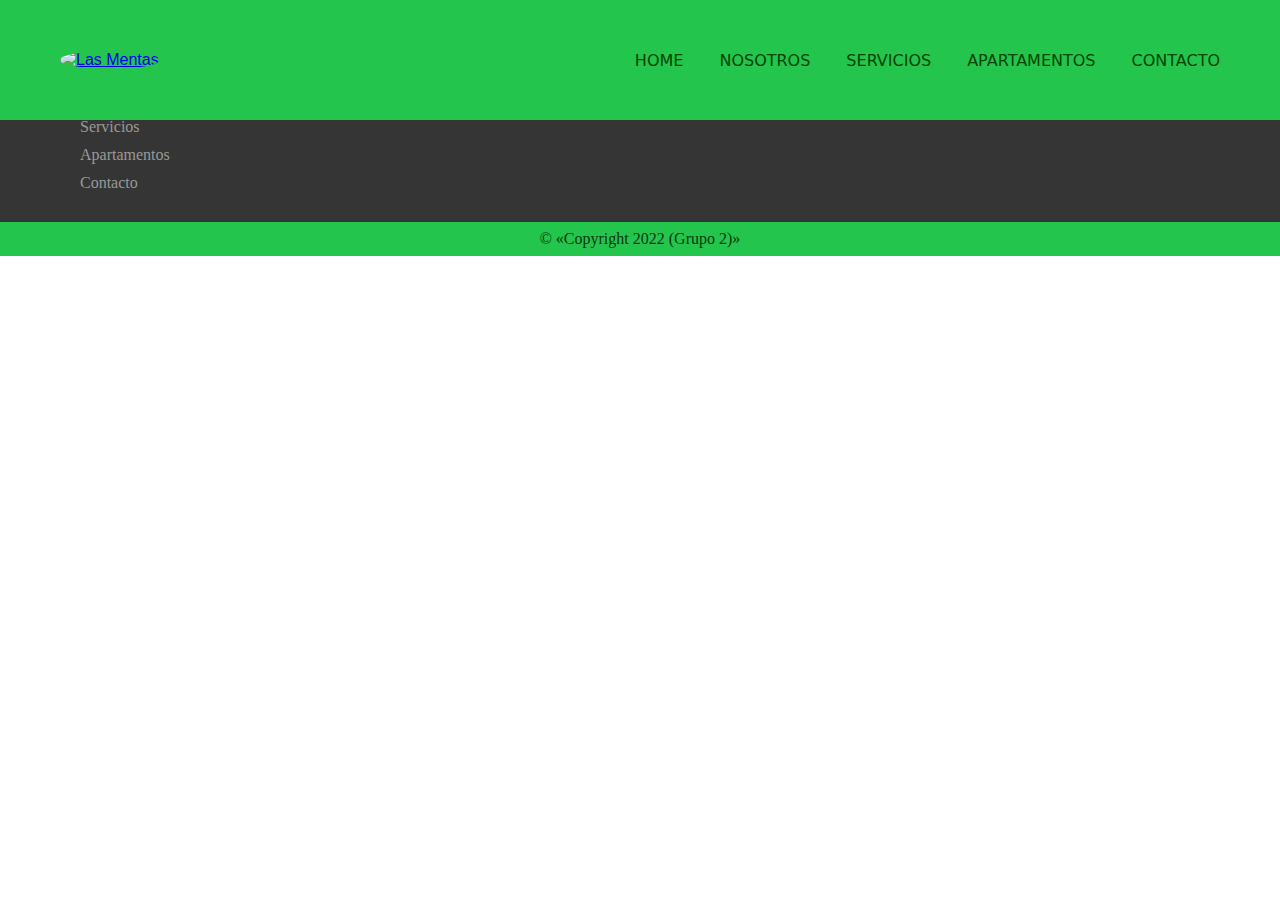
==== html/apartamentos.html @ beac0fbd "Formulario de contacto y encarpetados" ====
<!DOCTYPE html>
<html lang="es">
<head>
    <meta charset="UTF-8">
    <meta http-equiv="X-UA-Compatible" content="IE=edge">
    <meta name="viewport" content="width=device-width, initial-scale=1.0">
    <link rel="stylesheet" href="../style/style.css">
    <title>Document</title>
</head>
<body>
    <header>
        <div class="conteiner-menu">
            <div class="logo">
                <a href="../index.html"><img src="../img/logo.webp" class="logo" alt="Las Mentas"></a>
            </div>
            <div class="menu">
                <i class="fas fa-bars" id="btn_menu"></i>
                <div id="back_menu"></div>
                <nav id="nav">
                    <a href="../index.html"><img src="../img/logo.webp" class="logo" alt="Las Mentas"></a>
                    <ul>
                        <li><a href="../index.html">Home</a></li>
                        <li><a href="nosotros.html">Nosotros</a></li>
                        <li><a href="servicios.html">Servicios</a></li>
                        <li><a href="apartamentos.html">Apartamentos</a></li>
                        <li><a href="contacto.html">Contacto</a></li>
                    </ul>
                </nav>
            </div>
        </div>
    </header>
    <footer>
        <div class="container-footer">
            <div class="SiteMap">
                <h2>SiteMap</h2>
                <ul>
                    <li><a href="../index.html">Home</a></li>
                    <li><a href="nosotros.html">Nosotros</a></li>
                    <li><a href="servicios.html">Servicios</a></li>
                    <li><a href="apartamentos.html">Apartamentos</a></li>
                    <li><a href="contacto.html">Contacto</a></li>
                </ul>
            </div>
            <div class="redes social">
                <h2>Redes Sociales</h2>
                <ul class="sci">
                    <li><a href="#"><i class="fab fa-whatsapp"></i></a></li>
                    <li><a href="#"><i class="fab fa-facebook"></i></a></li>
                    <li><a href="#"><i class="fab fa-discord"></i></a></li>
                </ul>
            </div>
        </div>
        
    </footer>
    <div class="copy">
        <p>&copy; «Copyright 2022 (Grupo 2)» </p>
    </div>

    <script src="https://kit.fontawesome.com/41bcea2ae3.js" crossorigin="anonymous"></script>
    <script src="../js/script.js"></script>
</body>
</html>
---- style/style.css ----
*{
  margin: 0;
  padding: 0;
  box-sizing: border-box;
}
/*---------Home-------------*/
header{
  font-family: 'Montserrat', sans-serif;
  width: 100%;
  height: 100px;
  margin-top: 0px;
  position: fixed;
  z-index: 1;
  background-color: rgb(36, 197, 76);
  padding: 60px;
}
.conteiner-menu{
  max-width: 1200px;
  height: 100%;
  margin: auto;
  display: flex;
  justify-content: space-between;
}
.logo{
  border-radius: 50%;
  height: 100%;
  display: flex;
  align-items: center;
}
.logo img{
  width: 100px;
}
.menu{
  display: flex;
  align-items: center;
}
.menu ul{
  display: flex;
}
.menu ul li{
  list-style: none;
  margin-left: 36px;
  position: relative;
}
.menu ul li a{
  text-decoration: none;
  font-size: 16px;
  color: rgb(2, 67, 4);
  text-transform: uppercase;
  font-family: system-ui, -apple-system, BlinkMacSystemFont, 'Segoe UI', Roboto, Oxygen, Ubuntu, Cantarell, 'Open Sans', 'Helvetica Neue', sans-serif;
}
.menu ul li::before{
  content: "";
  height: 3px;
  width: 0;
  background-color: rgb(165, 211, 120);
  position: absolute;
  right: 0;
  bottom: -12px;
  transition: 0.5s ease-out;
}
.menu ul li:hover:before{
  width: 100%;
}
.menu nav img{
  display: none;
}
.menu #btn_menu{
  display: none;
}
/*------------------------main------------------------*/
.inicio{
  background-image: url(img/01.webp);
  background-repeat: no-repeat;
  background-size: cover;
}
.conteinerMain{ 
  overflow: hidden;
  width: 800px;
  height: 800px;
  position: relative;
  margin: 0px auto;
  padding-bottom: 30px;
  padding-top: 150px;
}
.conteinerMain img{
  width: 100%;
  height: 100%;
  border-radius: 20px;
  box-shadow: 5px 8px 12px black;
}
.conteinerMain h1{
  font-size: 50px;
  color: #050900;
  position: absolute;
  left: 50%;
  top: 30%;
  transform: translate(-50%, -50%);
  text-shadow:0 0 8px #a8e162;
}
.conteinerMain h2{
  font-size:28px;
  color: #a8e162;
  position: absolute;
  left: 50%;
  top: 36%;
  transform: translate(-50%, -50%);
  text-shadow:0 0 8px #02270b;
}
.conteinerMain p{
  font-size:22px;
  color: black;
  position: absolute;
  left: 50%;
  top: 60%;
  transform: translate(-50%, -50%);
  text-shadow:0 0 8px #c5d7ab;
}
.conteinerMain input{
  font-size:20px;
  color: black;
  position: absolute;
  left: 50%;
  top: 85%;
  transform: translate(-50%, -50%);
  text-shadow:0 0 8px #05f03c;
  cursor: pointer;
  transition: all 0.7s ease;
  border-radius: 50px;
  padding: 15px;
  background-color: #1a331acc;
}
.conteinerMain input:hover{
  box-shadow: 10px 10px 20px greenyellow;

}
/*------------------------footer------------------------*/

footer{
  position: relative;
  width: 100%;
  height: auto;
  padding: 20px 80px;
  background: rgba(17, 17, 17, 0.846);
  display: flex;
  justify-content: space-between;
  flex-wrap: wrap;
}
footer .container-footer{
  display: flex;
  justify-content: space-between;
  flex-wrap: wrap;
  flex-direction: row;
}
footer .container-footer .redes{
  margin-right: 58px;
}
footer .container-footer .redes .social{
  width: 40%;
}
footer .container-footer h2{
  position: relative;
  color: #fbf8f8;
  font-weight: 500;
  margin-bottom: 15px;
}
footer .container-footer h2::before{
  content:'';
  position: absolute;
  bottom: -5px;
  left: 0;
  width: 50px;
  height: 2px;
  background: #05f03c;
}
.sci{
  margin-top: 20px;
  display: flex;
}
.sci li{
  list-style: none;
}
.sci li a{
  display: inline-block;
  width: 40px;
  height: 40px;
  background: rgb(15, 126, 41);
  display: flex;
  justify-content: center;
  align-items: center;
  margin-right: 10px;
  text-decoration: none;
  border-radius: 4px;
}
.sci li a:hover{
  background:#31a43d;
}
.sci li a  .fab{
  color: #fff;
  font-size: 20px;
}
.SiteMap{
  position: relative;
  width: 25%;
}
.SiteMap ul li{
  list-style: none;
}
.SiteMap ul li a{
  color: #999;
  text-decoration: none;
  margin-bottom: 10px;
  display: inline-block;
}
.SiteMap ul li a:hover{
  color: #fff;
}
.copy{
  width: 100%;
  background: rgb(36, 197, 76);
  padding: 8px 100px;
  text-align: center;
  color: rgb(8, 56, 15);
}

/*------------------------responsive------------------------*/
@media screen and (max-width: 900px){
  .conteinerMain{ 
    overflow: hidden;
    width: 600px;
    height: 700px;
    position: relative;
    margin: 0px auto;
    padding-bottom: 30px;
    padding-top: 150px;
  }
  .conteinerMain img{
    width: 100%;
    height: 100%;
    border-radius: 20px;
    box-shadow: 5px 8px 12px black;
  }
  .conteinerMain h1{
    font-size: 40px;
    color: #050900;
    position: absolute;
    left: 50%;
    top: 30%;
    transform: translate(-50%, -50%);
    text-shadow:0 0 8px #a8e162;
  }
  .conteinerMain h2{
    font-size:20px;
    color: #a8e162;
    position: absolute;
    left: 50%;
    top: 36%;
    transform: translate(-50%, -50%);
    text-shadow:0 0 8px #02270b;
  }
  .conteinerMain p{
    font-size:16px;
    color: black;
    position: absolute;
    left: 50%;
    top: 60%;
    transform: translate(-50%, -50%);
    text-shadow:0 0 8px #c5d7ab;
  }
  .conteinerMain input{
    font-size:16px;
    color: black;
    position: absolute;
    left: 50%;
    top: 85%;
    transform: translate(-50%, -50%);
    text-shadow:0 0 8px #05f03c;
    cursor: pointer;
    transition: all 0.7s ease;
    border-radius: 50px;
    padding: 15px;
    background-color: #1a331acc;
  }
}
@media screen and (max-width: 780px){

  .menu nav{
    position: fixed;
    top: 0;
    right: -250px;
    background: rgb(1, 0, 9);
    width: 250px;
    height: 100vh;
    padding: 40px;
    z-index: 1;
  }
  .menu ul{
    flex-direction: column;
    margin-top: 40px;
  }
  .menu ul li{
    margin-top: 30px;
    margin-left: 0;
  }
  .menu ul li a{
    color: #bebebe;
  }
  .menu ul li a:hover{
    color: #a1e497;
  }
  .menu nav img{
    height: 100px;
    width: 100px;
    display: block;
  }   
  #back_menu{
    position: fixed;
    top: 0;
    left: 0;
    width: 100%;
    height: 100vh;
    background: rgba(0, 0, 0, 0.434);
    display: none;
  }
  .menu #btn_menu{
    display: flex;
    align-items: center;
    justify-content: center;
    width: 60px;
    height: 60px;
    background: #faf7f8;
    font-size: 24px;
    border-radius: 50px;
    cursor: pointer;
    box-shadow: 1px 1px 30px -6px #d0f0d2;    
  }
  .menu #btn_menu:hover{
    background-color: #bebebe84;
    transition: all 300ms;
  }
  
}  
@media screen and (max-width: 600px){
  .conteinerMain{ 
    overflow: hidden;
    width: 500px;
    height: 600px;
    position: relative;
    margin: 0px auto;
    padding-bottom: 30px;
    padding-top: 150px;
  }
  .conteinerMain img{
    width: 100%;
    height: 100%;
    border-radius: 20px;
    box-shadow: 5px 8px 12px black;
  }
  .conteinerMain h1{
    font-size: 30px;
    color: #050900;
    position: absolute;
    left: 50%;
    top: 36%;
    transform: translate(-50%, -50%);
    text-shadow:0 0 8px #a8e162;
  }
  .conteinerMain h2{
    font-size:16px;
    color: #a8e162;
    position: absolute;
    left: 50%;
    top: 42%;
    transform: translate(-50%, -50%);
    text-shadow:0 0 8px #02270b;
  }
  .conteinerMain p{
    font-size:12px;
    color: black;
    position: absolute;
    left: 50%;
    top: 63%;
    transform: translate(-50%, -50%);
    text-shadow:0 0 8px #c5d7ab;
  }
  .conteinerMain input{
    font-size:16px;
    color: black;
    position: absolute;
    left: 50%;
    top: 85%;
    transform: translate(-50%, -50%);
    text-shadow:0 0 8px #05f03c;
    cursor: pointer;
    transition: all 0.7s ease;
    border-radius: 50px;
    padding: 15px;
    background-color: #1a331acc;
  }
}
@media screen and (max-width: 500px){
  .conteinerMain{ 
    overflow: hidden;
    width: 300px;
    height: 500px;
    position: relative;
    margin: 0px auto;
    padding-bottom: 30px;
    padding-top: 150px;
  }
  .conteinerMain img{
    width: 100%;
    height: 100%;
    border-radius: 20px;
    box-shadow: 5px 8px 12px black;
  }
  .conteinerMain h1{
    font-size: 30px;
    color: #050900;
    position: absolute;
    left: 50%;
    top: 36%;
    transform: translate(-50%, -50%);
    text-shadow:0 0 8px #a8e162;
  }
  .conteinerMain h2{
    font-size:16px;
    color: #a8e162;
    position: absolute;
    left: 50%;
    top: 42%;
    transform: translate(-50%, -50%);
    text-shadow:0 0 8px #02270b;
  }
  .conteinerMain p{
    font-size:12px;
    color: black;
    position: absolute;
    left: 50%;
    top: 67%;
    transform: translate(-50%, -50%);
    text-shadow:0 0 8px #c5d7ab;
  }
  .conteinerMain input{
    font-size:12px;
    color: black;
    position: absolute;
    left: 50%;
    top: 89%;
    transform: translate(-50%, -50%);
    text-shadow:0 0 8px #05f03c;
    cursor: pointer;
    transition: all 0.7s ease;
    border-radius: 50px;
    padding: 0;
    background-color: #1a331acc;
  }

}
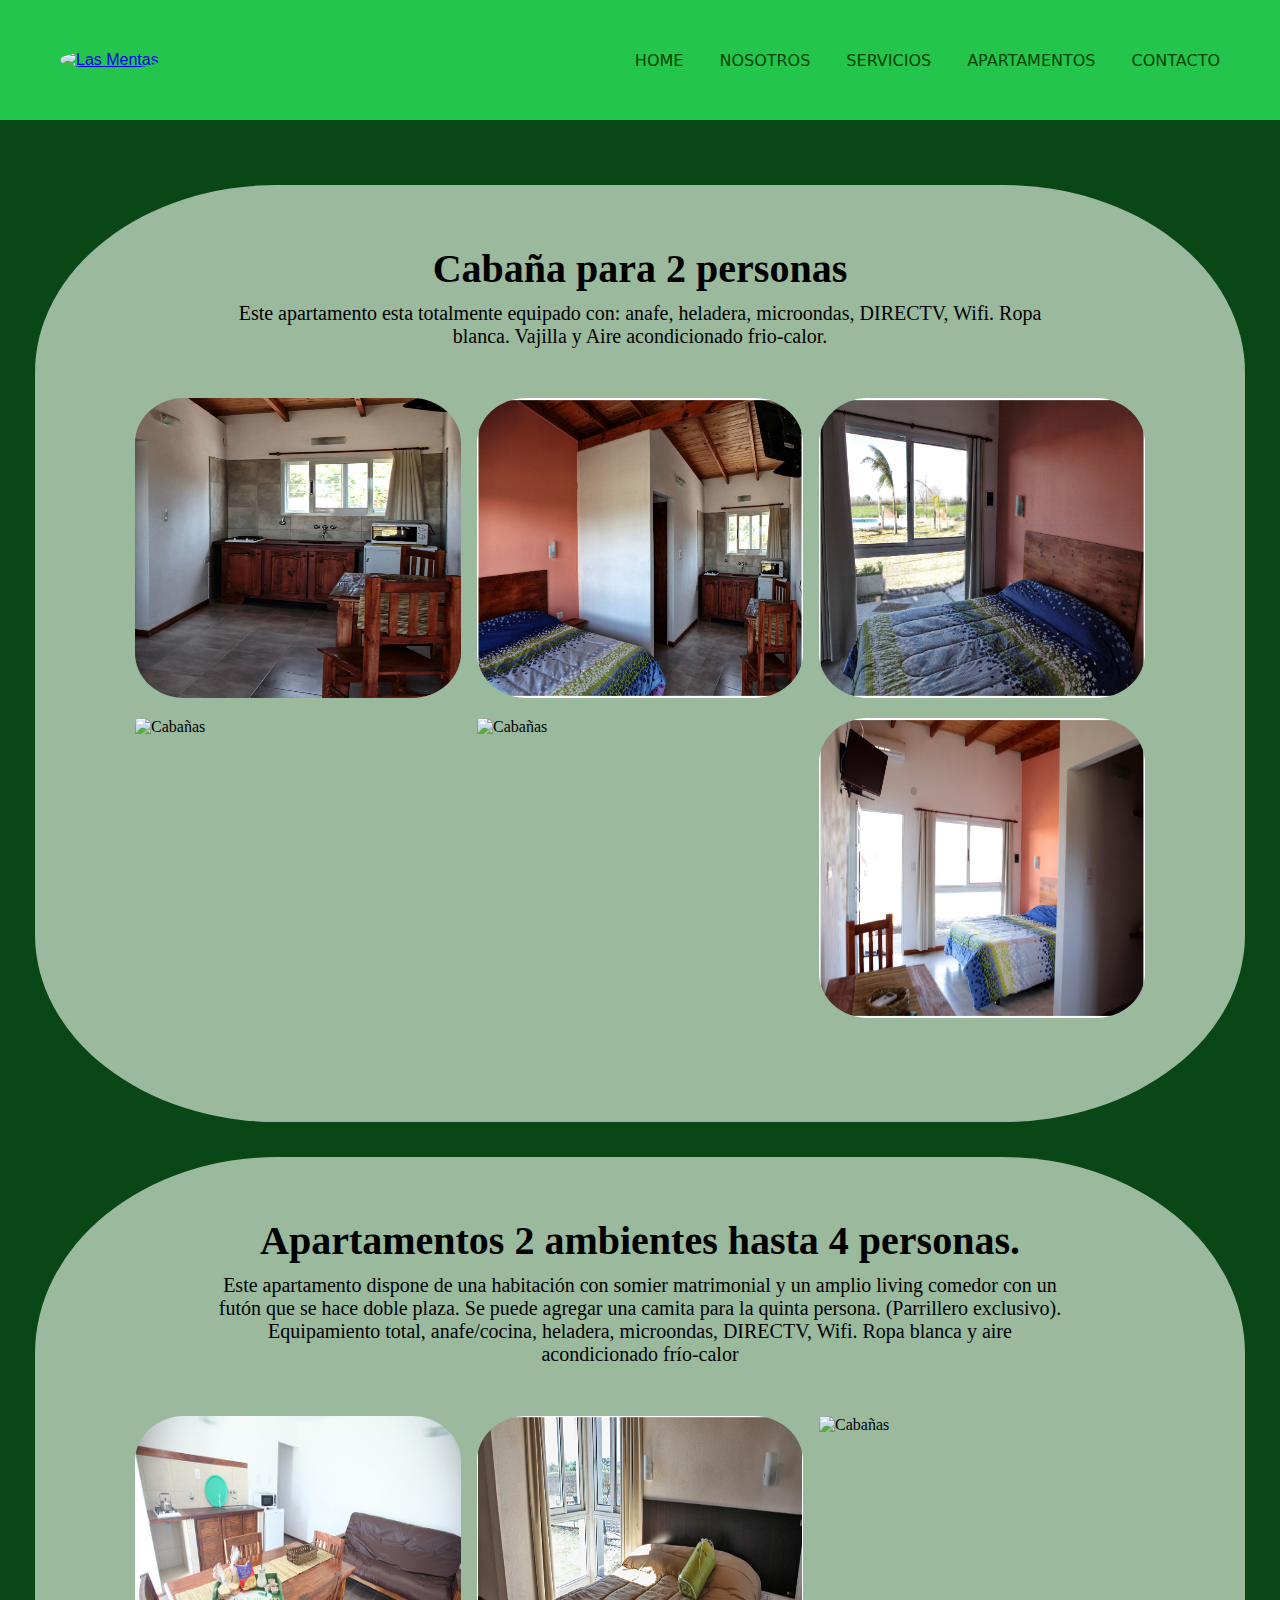
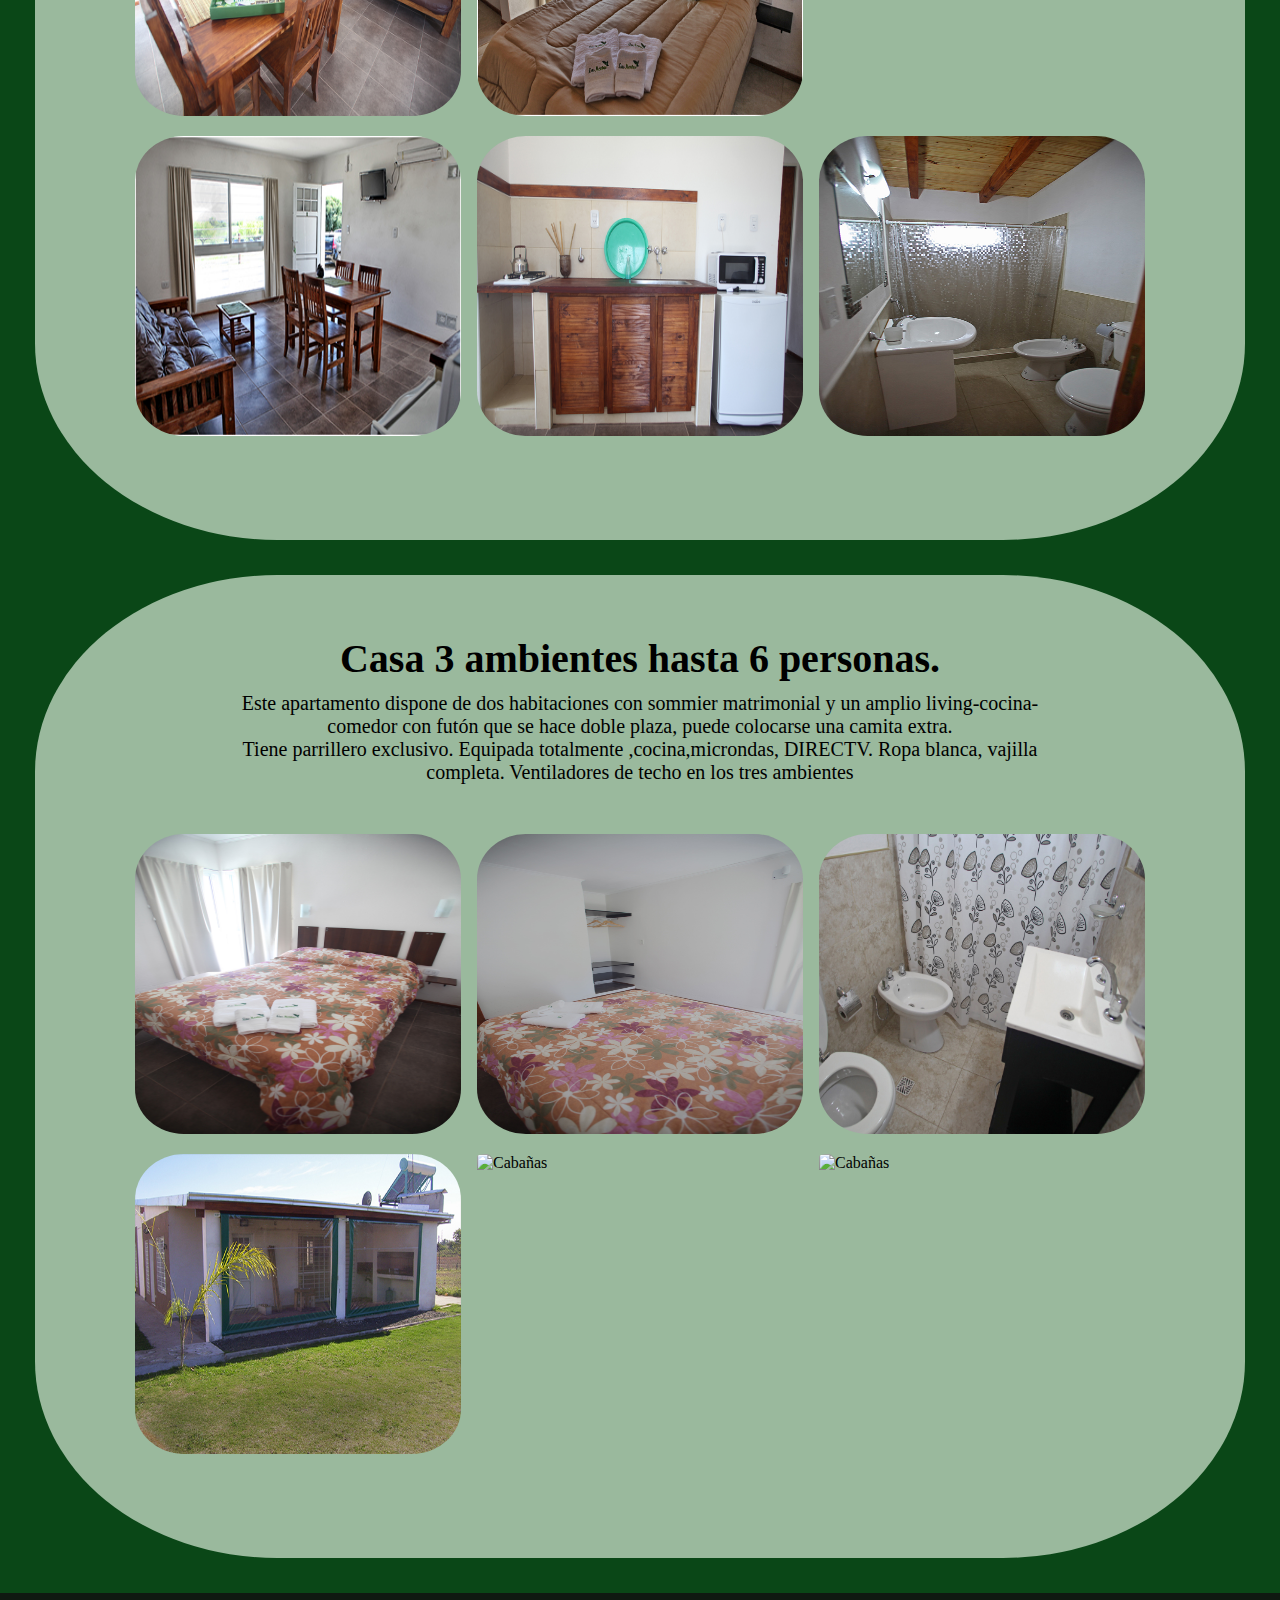
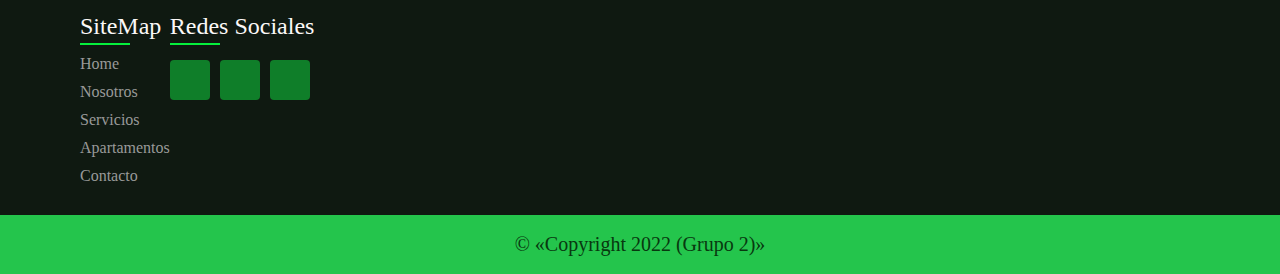
==== commit 17ccf6b7: "apartamentos,img,index" ====
--- a/html/apartamentos.html
+++ b/html/apartamentos.html
@@ -5,9 +5,9 @@
     <meta http-equiv="X-UA-Compatible" content="IE=edge">
     <meta name="viewport" content="width=device-width, initial-scale=1.0">
     <link rel="stylesheet" href="../style/style.css">
-    <title>Document</title>
+    <title>Las Mentas</title>
 </head>
-<body>
+<body class="bodyy">
     <header>
         <div class="conteiner-menu">
             <div class="logo">
@@ -29,6 +29,45 @@
             </div>
         </div>
     </header>
+    <main class="aparta">
+        <div class="contenedor-galeria">
+            <h1>Cabaña para 2 personas</h1>
+            <p>Este apartamento esta totalmente equipado con: anafe, heladera, microondas, DIRECTV, Wifi. Ropa blanca. Vajilla y Aire acondicionado frio-calor.</p>
+            <div class="galeria">
+                <div class="imagen elemento1"><img src="../img/Cabaña1.jpg" alt="Cabañas" width="400px" height="300px"></div>
+                <div class="imagen elemento2"><img src="../img/Cabaña2.jpg" alt="Cabañas" width="400px" height="300px"></div>
+                <div class="imagen elemento3"><img src="../img/Cabaña3.jpg" alt="Cabañas" width="400px" height="300px"></div>
+                <div class="imagen elemento4"><img src="../img/Cabaña4.jpg" alt="Cabañas" width="400px" height="300px"></div>
+                <div class="imagen elemento5"><img src="../img/Cabaña5.jpg" alt="Cabañas" width="400px" height="300px"></div>
+                <div class="imagen elemento6"><img src="../img/Cabaña6.jpg" alt="Cabañas" width="400px" height="300px"></div>
+            </div>
+        </div>
+        <div class="contenedor-galeria1">
+            <h1>Apartamentos 2 ambientes hasta 4 personas.</h1>
+            <p>Este apartamento dispone de una habitación con somier matrimonial y un amplio living comedor con un futón que se hace doble plaza. Se puede agregar una camita para la quinta persona. (Parrillero exclusivo). Equipamiento total, anafe/cocina, heladera, microondas, DIRECTV, Wifi. Ropa blanca y aire acondicionado frío-calor</p>
+            <div class="galeria">
+                <div class="imagen elemento7"><img src="../img/Cabaña7.JPG" alt="Cabañas" width="400px" height="300px"></div>
+                <div class="imagen elemento8"><img src="../img/Cabaña8.jpg" alt="Cabañas" width="400px" height="300px"></div>
+                <div class="imagen elemento9"><img src="../img/Cabaña9.jpg" alt="Cabañas" width="400px" height="300px"></div>
+                <div class="imagen elemento10"><img src="../img/Cabaña10.jpg" alt="Cabañas" width="400px" height="300px"></div>
+                <div class="imagen elemento11"><img src="../img/Cabaña11.JPG" alt="Cabañas" width="400px" height="300px"></div>
+                <div class="imagen elemento12"><img src="../img/Cabaña12.jpg" alt="Cabañas" width="400px" height="300px"></div>
+            </div>
+        </div>
+        <div class="contenedor-galeria2">
+            <h1>Casa 3 ambientes hasta 6 personas.</h1>
+            <p>  Este apartamento dispone de dos habitaciones con sommier matrimonial y un amplio living-cocina-comedor con futón que se hace doble plaza, puede colocarse una camita extra. <br> Tiene parrillero exclusivo. Equipada totalmente ,cocina,microndas, DIRECTV. Ropa blanca, vajilla completa. Ventiladores de techo en los tres ambientes </p>
+            <div class="galeria">
+                <div class="imagen elemento13"><img src="../img/Cabaña13.jpg" alt="Cabañas" width="400px" height="300px"></div>
+                <div class="imagen elemento14"><img src="../img/Cabaña14.JPG" alt="Cabañas" width="400px" height="300px"></div>
+                <div class="imagen elemento15"><img src="../img/Cabaña15.jpg" alt="Cabañas" width="400px" height="300px"></div>
+                <div class="imagen elemento16"><img src="../img/Cabaña16.jpg" alt="Cabañas" width="400px" height="300px"></div>
+                <div class="imagen elemento17"><img src="../img/Cabaña17.jpg" alt="Cabañas" width="400px" height="300px"></div>
+                <div class="imagen elemento18"><img src="../img/Cabaña18.jpg" alt="Cabañas" width="400px" height="300px"></div>
+            </div>
+        </div>
+    </main>
+    
     <footer>
         <div class="container-footer">
             <div class="SiteMap">
--- a/style/style.css
+++ b/style/style.css
@@ -4,6 +4,7 @@
   box-sizing: border-box;
 }
 /*---------Home-------------*/
+/*------------------------Nicolas------------------------*/
 header{
   font-family: 'Montserrat', sans-serif;
   width: 100%;
@@ -70,7 +71,7 @@
 }
 /*------------------------main------------------------*/
 .inicio{
-  background-image: url(img/01.webp);
+  background-image: url(../img/01.webp);
   background-repeat: no-repeat;
   background-size: cover;
 }
@@ -457,3 +458,280 @@
   }
 
 }
+/*------------------------Nicolas------------------------*/
+/*------------------------Contacto------------------------*/
+/*------------------------Gaston------------------------*/
+
+.titulo-form{
+  text-align: center;
+  margin-bottom: 30px;
+  font-size: 2em;
+}
+.formulario{
+  display: block;
+  padding: 150px 10% 50px 10%;
+  background-color: #a8e162;
+}
+form{
+  background-color: white;
+  border-radius: 5px;
+  color: rgb(8, 7, 7);
+  font-size: 0.8em;
+  margin: 0 auto;
+  width: 90%;
+  padding: 10px;
+}
+input, textarea{
+  outline: none;
+  border: 0px;
+}
+.campo{
+  border: solid 1px #a3aaa2;
+  padding: 10px;
+  width: 100%;
+}
+.campo:focus{
+  border-color: #3cc93f;
+}
+.btn{
+  border-radius: 5px;
+  display: inline-block;
+  text-decoration: none;
+  text-shadow: 0 1px 1px rgba(0,0,0,0.3);
+  margin-left: 50%;
+  padding: 20px 50px;
+}
+.btn-green{
+  color: white;
+  background-color: #3cc93f;
+}
+.btn-green:hover{
+  background-color: #37b839;
+}
+.btn-green:active{
+  background-color: #29962a;
+}
+form p {
+  margin: 10px;
+  font-size: 1.5em;
+}
+.centrar-btn-envia{
+  text-align: center;
+}
+/*------------------------Gaston------------------------*/
+/*------------------------Nosotros------------------------*/
+/*------------------------Gaston------------------------*/
+.cuerpo{
+  display: block;
+  padding-top:150px;
+  background-color: #a8e162;
+}
+.titulo-encabezado, h1{
+  text-align: center;
+  font-size: 40px;
+}
+.titulo-encabezado, p{
+  text-align: center;
+  font-size: 20px;
+  padding: 0px 10% 0px 10%;
+}
+.tutulo-h2{
+  text-align: center;
+  font-size: 40px;
+  padding-top: 5%;
+}
+
+.contenedor{
+  display: flex;
+  flex-wrap: wrap;
+  justify-content: center;
+  margin: auto;
+}
+
+.contenedor .carta{
+  width: 330px;
+  /*height: 430px;*/
+  border-radius: 8px;
+  box-shadow: 0 2px 2px rgba (0,0,0,0.2);
+  overflow: hidden;
+  margin: 20px;
+  text-align: center;
+  transition: all 0.25s;
+  background-color: rgba(255, 255, 255, 0.438);
+
+}
+#espacios .contenedor .carta{
+  height: 330px;
+}
+#entorno .contenedor .carta{
+  height: 360px;
+}
+
+.contenedor .carta:hover{
+  transform: translateY(-15px);
+  box-shadow: 0 12px 16px rgba(0,0,0,0.2);
+}
+
+.contenedor .carta img{
+  width: 330px;
+  height: 220px;
+}
+
+.contenedor .carta h3{
+  font-size: 20px;
+}
+
+.contenedor .carta p{
+  padding: 0 30px;
+  margin: 5px 0 15px 0;
+  font-size: 16px;
+}
+
+.contenedor .carta a{
+  font-weight: 500;
+  text-decoration: none;
+  color: #104b11;
+}
+
+/*MAPA -DONDE ESTAMOS*/
+
+.contenedor-mapa{
+  margin: 20px 10%;
+  text-align: center;
+  display: flex;
+  margin-bottom: 100px;
+}
+.contenedor-mapa .direccion{
+  margin-top: 60px;
+}
+.contenedor-mapa h3,p{
+  margin: 10px;
+  text-align: center;
+}
+.contenedor-mapa p{
+  text-align: left;
+}
+@media screen and (max-width: 900px){
+  .contenedor-mapa{
+      margin: 20px;
+      display: block;
+  }
+  .contenedor-mapa .direccion{
+      margin-top: 10px;
+  }
+  .contenedor-mapa p{
+      text-align: center;
+  }
+}
+
+.mapouter{
+  position:relative;
+  text-align:right;
+  width:100%;
+  height:400px;
+}
+
+.gmap_canvas {
+  overflow:hidden;
+  background:none!important;
+  width:100%;
+  height:400px;
+  border: 5px solid rgba(255, 255, 255, 0.438);
+  border-radius: 8px;
+  
+}
+
+.gmap_iframe {
+  height:400px!important;
+}
+/*------------------------Gaston------------------------*/
+/*------------------------Nicolas------------------------*/
+/*------------------------Apartamentos------------------------*/
+.bodyy{
+  background-color: rgb(10, 71, 23);
+}
+.aparta{
+  
+  padding-top: 150px;
+}
+.imagen{
+  width: 100%;
+}
+.imagen img{
+  width: 100%;
+  border-radius: 15%;
+}
+.galeria{
+  width: 100%;
+  margin: auto;
+  padding: 40px;
+  display: grid;
+  grid-template-columns:repeat(3, 1fr);
+  column-gap: 1rem;
+  row-gap: 1rem;
+}
+.contenedor-galeria{
+  margin: 35px;
+  padding: 60px;
+  background-color: #9ab99d;
+  border-radius: 20%;
+}
+.contenedor-galeria1{
+  margin: 35px;
+  padding: 60px;
+  background-color: #9ab99d;
+  border-radius: 20%;
+}
+.contenedor-galeria2{
+  margin: 35px;
+  padding: 60px;
+  background-color: #9ab99d;
+  border-radius: 20%;
+}
+.imagen img:hover{
+  transform: translateY(-15px);
+  box-shadow: 0 12px 16px rgba(0,0,0,0.5);
+}
+@media screen and (min-width: 100px){
+  .galeria{
+    grid-template-columns: repeat(1, 1fr);
+  }
+  .contenedor-galeria{
+    border-radius: 0;
+  }
+  .contenedor-galeria1{
+    border-radius: 0;
+  }
+  .contenedor-galeria2{
+    border-radius: 0;
+  }
+}
+@media screen and (min-width: 520px){
+  .galeria{
+    grid-template-columns: repeat(2, 1fr);
+  }
+  .contenedor-galeria{
+    border-radius: 10%;
+  }
+  .contenedor-galeria1{
+    border-radius: 10%;
+  }
+  .contenedor-galeria2{
+    border-radius: 10%;
+  }
+}
+@media screen and (min-width: 900px){
+  .galeria{
+    grid-template-columns: repeat(3, 1fr);
+  }
+  .contenedor-galeria{
+    border-radius: 20%;
+  }
+  .contenedor-galeria1{
+    border-radius: 20%;
+  }
+  .contenedor-galeria2{
+    border-radius: 20%;
+  }
+}
+/*------------------------Nicolas------------------------*/